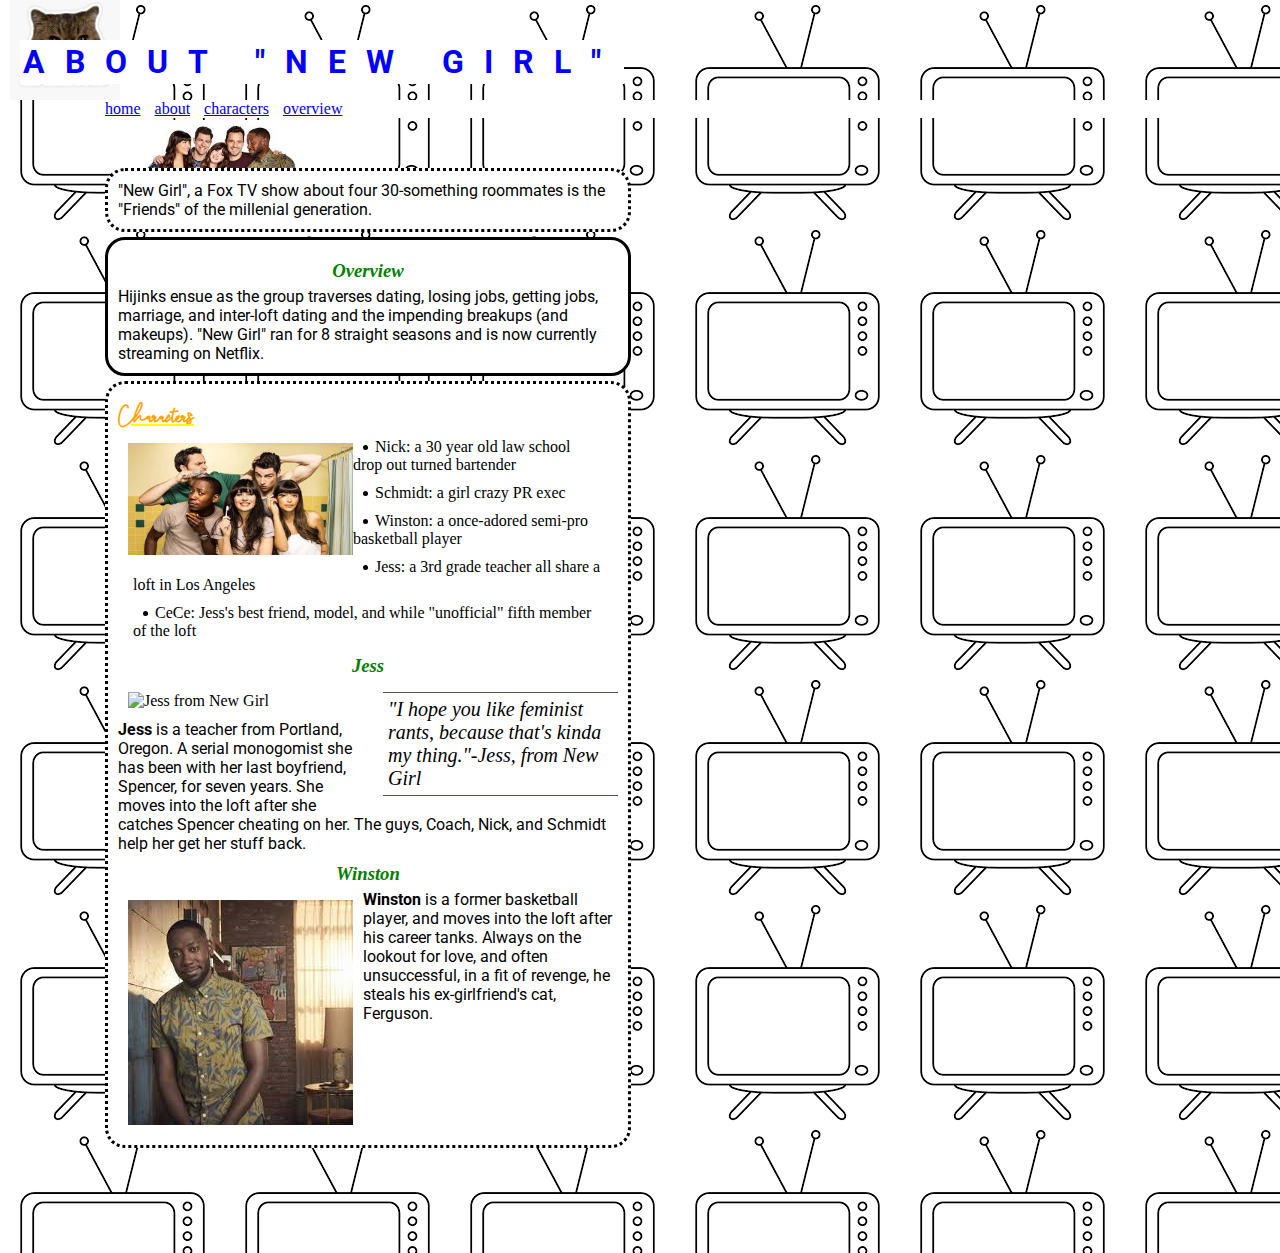
==== index.html @ 06b1664e "fixed bullets" ====
<!DOCTYPE html>
<html lang=en>
  <head>
    <title>All about New Girl!</title>
    <meta charset="utf-8">

    <link href="https://fonts.googleapis.com/css2?family=Open+Sans&family=Roboto:wght@400;500&display=swap" rel="stylesheet">

    <link href="css/styles.css" type="text/css" rel="stylesheet" />

  </head>

  <header>
    <nav>
      <ul>
        <li><a href="index.html">home</a></li>
        <li><a href="about.html">about</a></li>
        <li><a href="characters.html">characters</a></li>
        <li><a href="overview.html">overview</a></li>
      </ul>
    </nav>

<body>
  <section>
    <section class="about-new-girl">
    <h1 style="color: blue; text-transform: uppercase;">About "New Girl"</h1>
    <img src="images/newgirl1.jpeg" alt="The cast of New Girl" title="The cast of New Girl" height=112 width=200>
      <section class="about">
        <p>"New Girl", a Fox TV show about four 30-something roommates is the "Friends" of the millenial generation.</p>
      </section>
  </section>

  <section class="overview">
    <h3 style="color: green;">Overview</h3>

    <p>Hijinks ensue as the group traverses dating, losing jobs, getting jobs, marriage, and inter-loft dating and the impending breakups (and makeups). "New Girl" ran for 8 straight seasons and is now currently streaming on Netflix. </p>
  </section>

  <section class="characters">
    <h2 style="color: orange;">Characters</h2>
    <section class="all-characters">
      <img src="images/newgirl2.jpeg" alt="The cast of New Girl" title="the cast of New Girl" height=112 width=200>
        <ul>
            <li><span>Nick: a 30 year old law school drop out turned bartender</span></li>
            <li><span>Schmidt: a girl crazy PR exec</span></li>
            <li><span>Winston: a once-adored semi-pro basketball player</span></li>
            <li><span>Jess: a 3rd grade teacher all share a loft in Los Angeles </span></li>
            <li><span>CeCe: Jess's best friend, model, and while "unofficial" fifth member of the loft</span></li>
        </ul>
    </section>

    <section class="jess">
      <span>
        <h3>Jess</h3>

          <span class="clear"><img src="images/Jess.jpeg" alt="Jess from New Girl" title="Jess from New Girl"></span>
          <blockquote>"I hope you like feminist rants, because that's kinda my thing."-Jess, from <em>New Girl</em></blockquote>

          <p><b>Jess</b> is a teacher from Portland, Oregon. A serial monogomist she has been with her last boyfriend, Spencer, for seven years. She moves into the loft after she catches Spencer cheating on her. The guys, Coach, Nick, and Schmidt help her get her stuff back. </p>
      </span>
    </section>

    <section class="winston">
      <span>
      <h3>Winston</h3>

        <span class="clear"><img src="images/winston.jpeg" alt="Winston from New Girl" title="Winston from New Girl"></span>

        <p><b>Winston</b> is a former basketball player, and moves into the loft after his career tanks. Always on the lookout for love, and often unsuccessful, in a fit of revenge, he steals his ex-girlfriend's cat, Ferguson.</p>

        <div class="ferguson">
          <img class="ferguson" src="images/ferguson.jpeg" alt="ferguson" title="ferguson"/>
        </div>

        </span>
    </section>

</body>

</html>
---- css/styles.css ----
/*----------------------
Universal Styling
  -------------*/
*{
  margin: 0;
  padding: 0;
  border: 0;
}

body{
  padding: 100px;
}

p{
  background-color: white;
  display: inline;
  font-family: 'Roboto', sans-serif;
  font-weight: normal;
  text-align: left;
  overflow: scroll;
}

.about-new-girl{
  display: block;
  background-color: white;
  border-radius: 20px;
  border-style: dotted;
  border-width: 3px;
  padding: 10px;
  max-width: 500px;
}

.overview{
  display: block;
  background-color: white;
  border-radius: 20px;
  border-style: solid;
  border-width: 3px;
  margin: 5px;
  padding: 10px;
  max-width: 500px;
}

.characters{
  display: block;
  background-color: white;
  border-radius: 20px;
  border-style: dotted;
  border-width: 3px;
  margin: 5px;
  padding: 10px;
  max-width: 500px;
}

nav a:hover {
    background: pink;
}


  /*----------------------
Font CSS
  -------------*/

@font-face {
  font-family: 'cashews';
  src: url('../fonts/cashews.ttf') format('truetype');
}

font-family{
  font-family: 'opensans-regular', sans-serif;
}


/*---------------
Nav css
---------------*/
nav{
  background: white;
  list-style-type: none;
  padding: 0;
  }

li {
      display: inline;
      padding: 5px;
  }
/*----------
Body css
------*/

section.about-new-girl h1{
  margin: 30px 0px 0px 10px;
}

section.about-new-girl {
  margin: 50px 0px 0px 5px;
  display: block;
  background-color: white;
  padding: 10px;
}

section.about-new-girl img {
    position: absolute;
    object-fit: cover;
    top: 120px;
    z-index: -1;
}

body{
  background-image: url("../images/tv.png");
  }

h1{
  font-family: 'Roboto', sans-serif;
  font-weight: bold;
  letter-spacing: 20px;
  position: fixed;
  top: 10px;
  left: 10px;
  padding: 3px;
  background-color: white;
  z-index: 4;
  }

h2{
  font-family: 'cashews';
  font-weight: bold;
  text-decoration: underline yellow;
}

h3{
  color: green;
  font-style: italic;
  text-align: center;
  padding-top: 10px;
  padding-bottom: 5px;
}

section.all-characters li{
  display: list-item;
  list-style-type: disc;
  list-style-position: inside;
  padding-left: 25px;
}

li span {
    position: relative;
    left: -10px;
}

section.characters img{
  position: inline;
  top: 60px;
  left: 0px;
  padding: 10px;
  float: left;
  width: 45%;
}

section.jess img {
    padding-right: 10px;
}

section.winston img {
    padding-right: 10px;
}

section.winston {
    overflow: auto;
    height: auto;
  }


blockquote {
    float: right;
    width: 45%;
    font-size: 125%;
    font-style: italic;
    margin: 0px 0px 10px 10px;
    padding: 5px;
    border-top: 1px solid#665544;
    border-bottom: 1px solid #665544;
    margin-top: 10px;
}

div.ferguson{
  position: absolute;
  top: -20px;
  left: 0px;
  animation: drive 7s alternate infinite linear,
            jump 2s 3.2s ease infinite;
}

@keyframes drive{
  from{
    transform: translatex(-200px);
  }
  to{
    transform: translatex(1000px);
  }
}

@keyframes jump{
  0%{
    top: -40%;
  }
  50%{
    top: -100px;
  100%{
    top: -40px;
  }
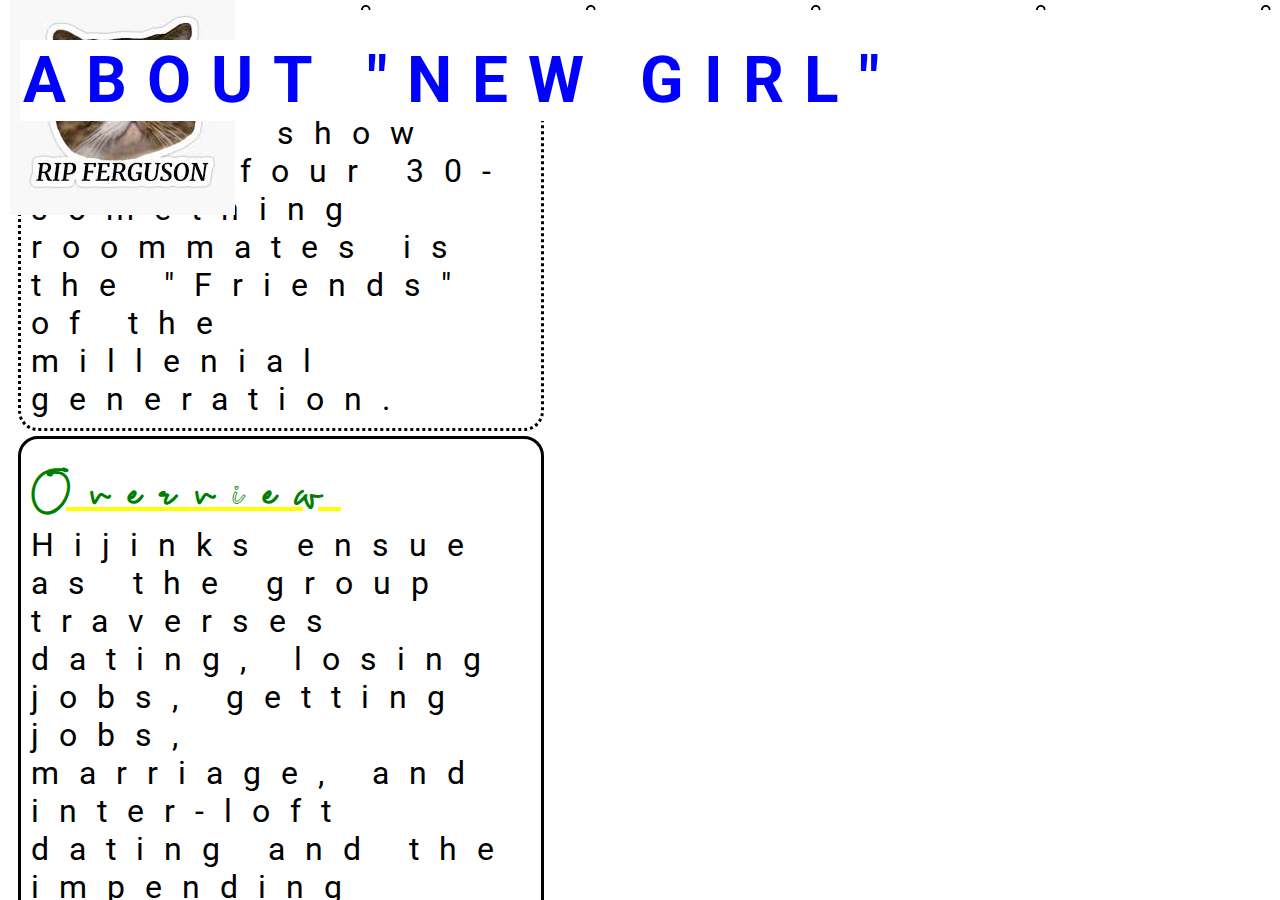
==== commit dc06bae9: "Fixed errors on code validator" ====
--- a/index.html
+++ b/index.html
@@ -19,9 +19,11 @@
         <li><a href="overview.html">overview</a></li>
       </ul>
     </nav>
+  </header>
 
 <body>
   <section>
+    <h1>About New Girl<h1>
     <section class="about-new-girl">
     <h1 style="color: blue; text-transform: uppercase;">About "New Girl"</h1>
     <img src="images/newgirl1.jpeg" alt="The cast of New Girl" title="The cast of New Girl" height=112 width=200>
@@ -31,13 +33,13 @@
   </section>
 
   <section class="overview">
-    <h3 style="color: green;">Overview</h3>
+    <h2 style="color: green;">Overview</h2>
 
     <p>Hijinks ensue as the group traverses dating, losing jobs, getting jobs, marriage, and inter-loft dating and the impending breakups (and makeups). "New Girl" ran for 8 straight seasons and is now currently streaming on Netflix. </p>
   </section>
 
   <section class="characters">
-    <h2 style="color: orange;">Characters</h2>
+    <h3 style="color: orange;">Characters</h3>
     <section class="all-characters">
       <img src="images/newgirl2.jpeg" alt="The cast of New Girl" title="the cast of New Girl" height=112 width=200>
         <ul>
@@ -50,19 +52,17 @@
     </section>
 
     <section class="jess">
-      <span>
-        <h3>Jess</h3>
+        <h4>Jess</h4>
 
-          <span class="clear"><img src="images/Jess.jpeg" alt="Jess from New Girl" title="Jess from New Girl"></span>
+          <span class="clear"><img src="images/jess.jpeg" alt="Jess from New Girl" title="Jess from New Girl"></span>
           <blockquote>"I hope you like feminist rants, because that's kinda my thing."-Jess, from <em>New Girl</em></blockquote>
 
           <p><b>Jess</b> is a teacher from Portland, Oregon. A serial monogomist she has been with her last boyfriend, Spencer, for seven years. She moves into the loft after she catches Spencer cheating on her. The guys, Coach, Nick, and Schmidt help her get her stuff back. </p>
-      </span>
     </section>
+  </section>
 
     <section class="winston">
-      <span>
-      <h3>Winston</h3>
+      <h4>Winston</h4>
 
         <span class="clear"><img src="images/winston.jpeg" alt="Winston from New Girl" title="Winston from New Girl"></span>
 
@@ -71,10 +71,7 @@
         <div class="ferguson">
           <img class="ferguson" src="images/ferguson.jpeg" alt="ferguson" title="ferguson"/>
         </div>
-
-        </span>
     </section>
-
-</body>
+  </body>
 
 </html>
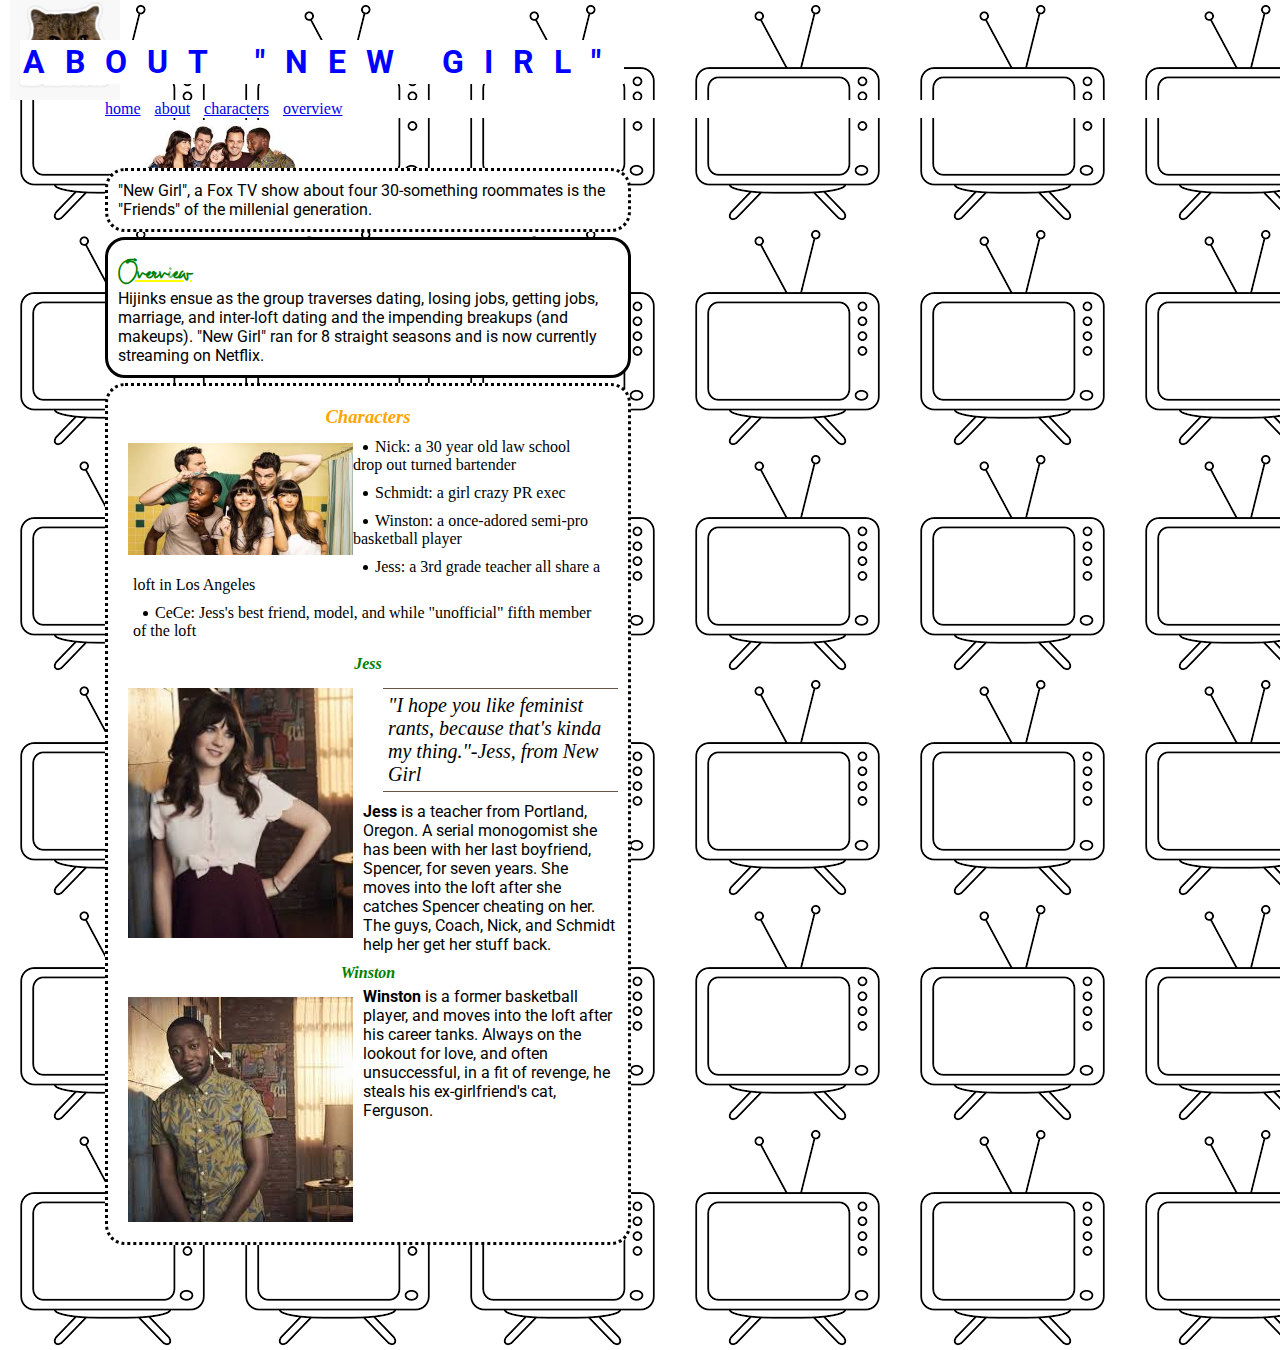
==== commit baf2f85c: "fixed errors in code validator again" ====
--- a/index.html
+++ b/index.html
@@ -22,15 +22,14 @@
   </header>
 
 <body>
-  <section>
-    <h1>About New Girl<h1>
     <section class="about-new-girl">
-    <h1 style="color: blue; text-transform: uppercase;">About "New Girl"</h1>
-    <img src="images/newgirl1.jpeg" alt="The cast of New Girl" title="The cast of New Girl" height=112 width=200>
-      <section class="about">
-        <p>"New Girl", a Fox TV show about four 30-something roommates is the "Friends" of the millenial generation.</p>
-      </section>
-  </section>
+      <h1>About New Girl<h1>
+      <h1 style="color: blue; text-transform: uppercase;">About "New Girl"</h1>
+
+      <img src="images/newgirl1.jpeg" alt="The cast of New Girl" title="The cast of New Girl" height=112 width=200>
+
+          <p>"New Girl", a Fox TV show about four 30-something roommates is the "Friends" of the millenial generation.</p>
+    </section>
 
   <section class="overview">
     <h2 style="color: green;">Overview</h2>
@@ -40,7 +39,6 @@
 
   <section class="characters">
     <h3 style="color: orange;">Characters</h3>
-    <section class="all-characters">
       <img src="images/newgirl2.jpeg" alt="The cast of New Girl" title="the cast of New Girl" height=112 width=200>
         <ul>
             <li><span>Nick: a 30 year old law school drop out turned bartender</span></li>
@@ -49,29 +47,29 @@
             <li><span>Jess: a 3rd grade teacher all share a loft in Los Angeles </span></li>
             <li><span>CeCe: Jess's best friend, model, and while "unofficial" fifth member of the loft</span></li>
         </ul>
-    </section>
+
 
     <section class="jess">
-        <h4>Jess</h4>
+      <h4>Jess</h4>
 
-          <span class="clear"><img src="images/jess.jpeg" alt="Jess from New Girl" title="Jess from New Girl"></span>
-          <blockquote>"I hope you like feminist rants, because that's kinda my thing."-Jess, from <em>New Girl</em></blockquote>
+      <span class="clear"><img src="images/jess.jpeg" alt="Jess from New Girl" title="Jess from New Girl"></span>
+        <blockquote>"I hope you like feminist rants, because that's kinda my thing."-Jess, from <em>New Girl</em></blockquote>
 
-          <p><b>Jess</b> is a teacher from Portland, Oregon. A serial monogomist she has been with her last boyfriend, Spencer, for seven years. She moves into the loft after she catches Spencer cheating on her. The guys, Coach, Nick, and Schmidt help her get her stuff back. </p>
+        <p><b>Jess</b> is a teacher from Portland, Oregon. A serial monogomist she has been with her last boyfriend, Spencer, for seven years. She moves into the loft after she catches Spencer cheating on her. The guys, Coach, Nick, and Schmidt help her get her stuff back. </p>
     </section>
-  </section>
 
     <section class="winston">
       <h4>Winston</h4>
 
-        <span class="clear"><img src="images/winston.jpeg" alt="Winston from New Girl" title="Winston from New Girl"></span>
+      <span class="clear"><img src="images/winston.jpeg" alt="Winston from New Girl" title="Winston from New Girl"></span>
 
-        <p><b>Winston</b> is a former basketball player, and moves into the loft after his career tanks. Always on the lookout for love, and often unsuccessful, in a fit of revenge, he steals his ex-girlfriend's cat, Ferguson.</p>
+      <p><b>Winston</b> is a former basketball player, and moves into the loft after his career tanks. Always on the lookout for love, and often unsuccessful, in a fit of revenge, he steals his ex-girlfriend's cat, Ferguson.</p>
 
-        <div class="ferguson">
-          <img class="ferguson" src="images/ferguson.jpeg" alt="ferguson" title="ferguson"/>
-        </div>
+      <div class="ferguson">
+        <img class="ferguson" src="images/ferguson.jpeg" alt="ferguson" title="ferguson"/>
+      </div>
     </section>
-  </body>
+  </section>
+</body>
 
 </html>
--- a/css/styles.css
+++ b/css/styles.css
@@ -20,7 +20,7 @@
   overflow: scroll;
 }
 
-.about-new-girl{
+section.about-new-girl{
   display: block;
   background-color: white;
   border-radius: 20px;
@@ -30,7 +30,7 @@
   max-width: 500px;
 }
 
-.overview{
+section.overview{
   display: block;
   background-color: white;
   border-radius: 20px;
@@ -41,7 +41,7 @@
   max-width: 500px;
 }
 
-.characters{
+section.characters{
   display: block;
   background-color: white;
   border-radius: 20px;
@@ -136,7 +136,15 @@
   padding-bottom: 5px;
 }
 
-section.all-characters li{
+h4{
+  color: green;
+  font-style: italic;
+  text-align: center;
+  padding-top: 10px;
+  padding-bottom: 5px;
+}
+
+section.characters li{
   display: list-item;
   list-style-type: disc;
   list-style-position: inside;
@@ -206,6 +214,7 @@
   }
   50%{
     top: -100px;
+  }
   100%{
     top: -40px;
   }
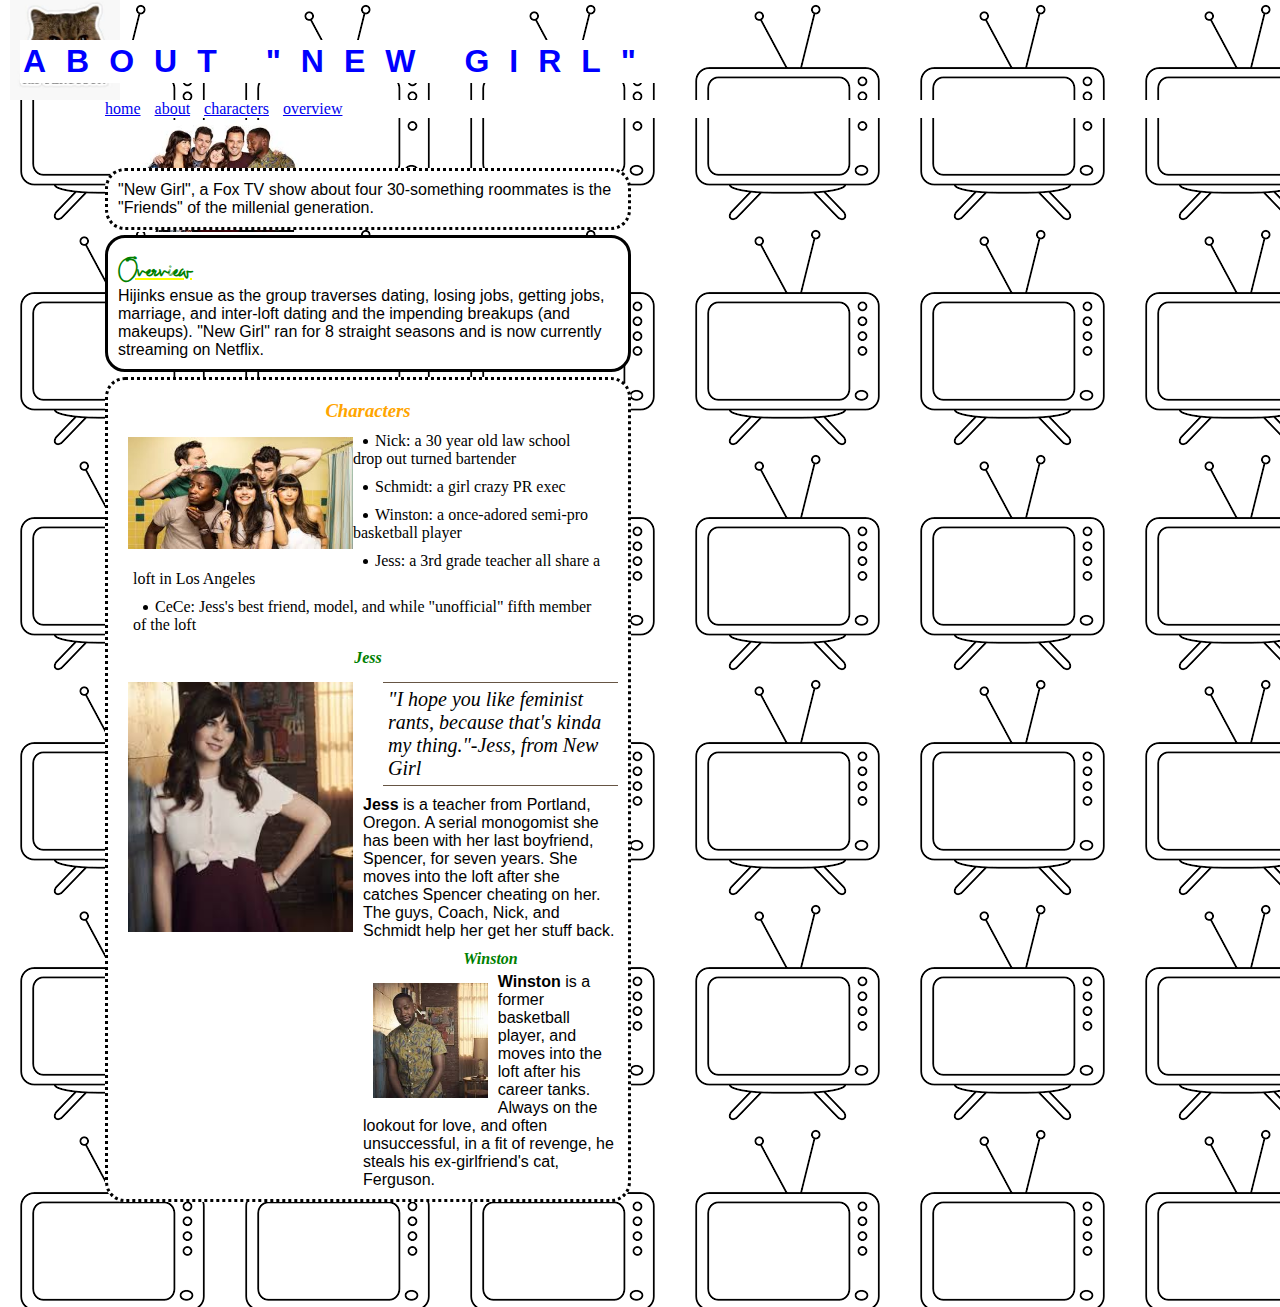
==== commit 4d60cfdd: "error fix" ====
--- a/index.html
+++ b/index.html
@@ -2,7 +2,7 @@
 <html lang=en>
   <head>
     <title>All about New Girl!</title>
-    <meta charset="utf-8">
+    <meta charset="utf-8 without BOM"
 
     <link href="https://fonts.googleapis.com/css2?family=Open+Sans&family=Roboto:wght@400;500&display=swap" rel="stylesheet">
 
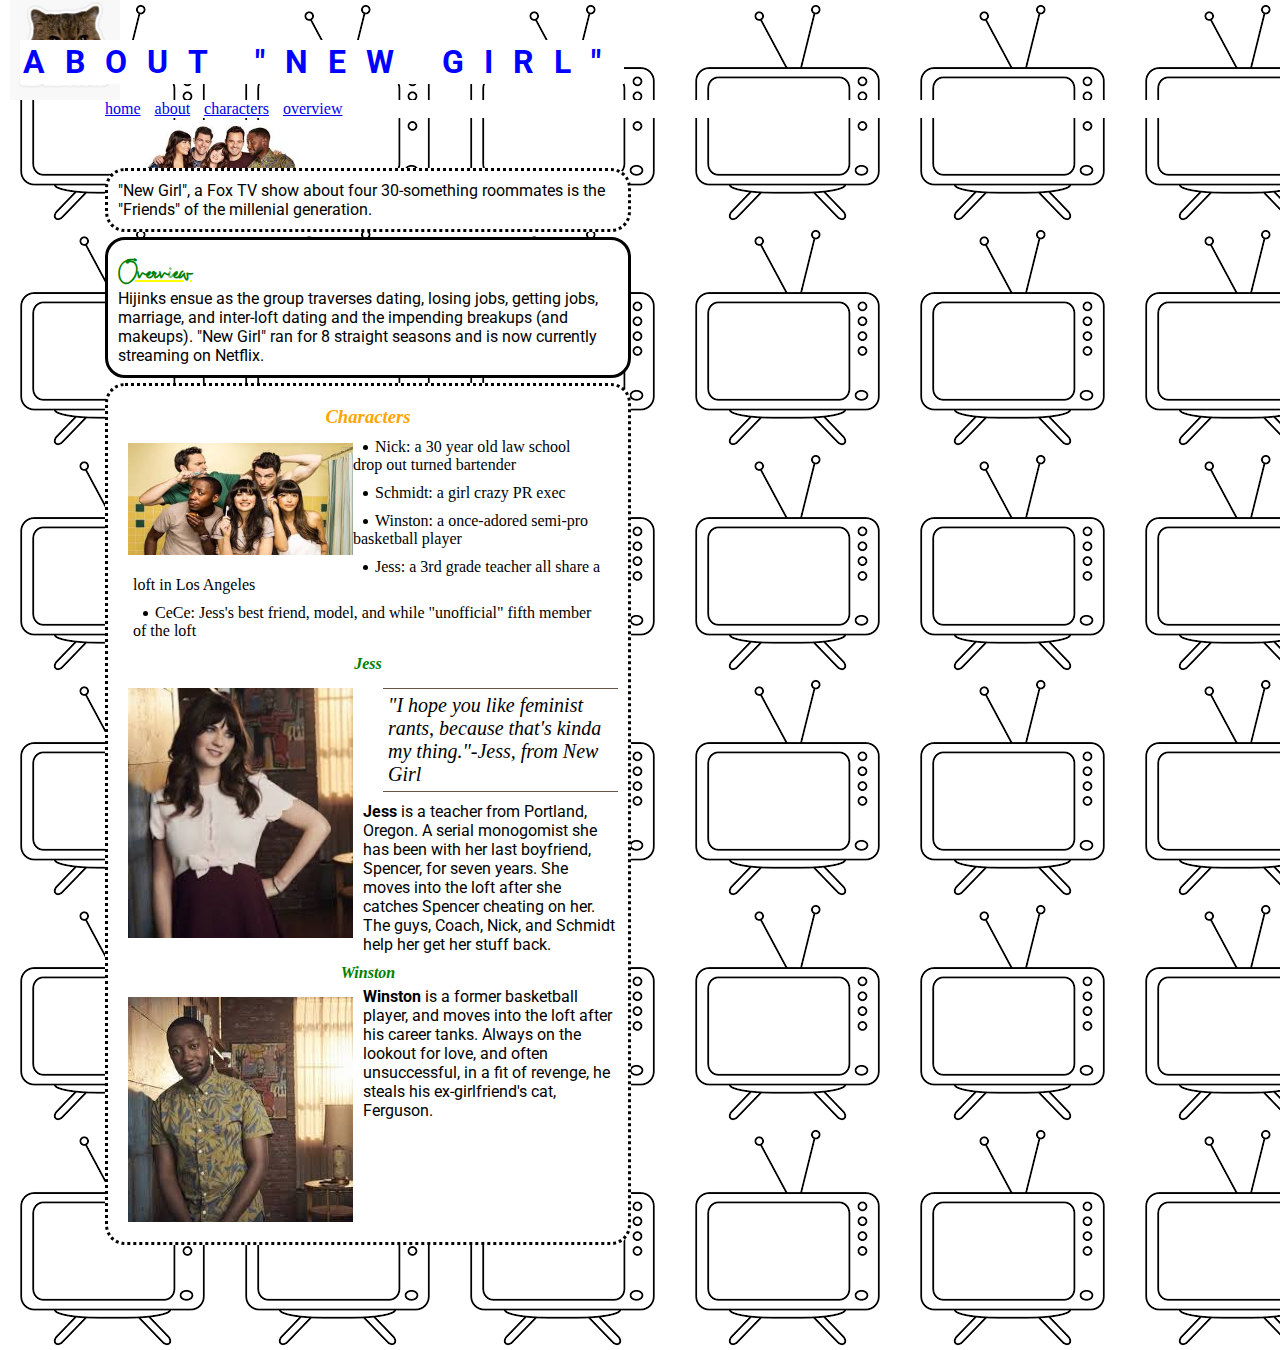
==== commit e2f279e7: "code fix" ====
--- a/index.html
+++ b/index.html
@@ -2,12 +2,11 @@
 <html lang=en>
   <head>
     <title>All about New Girl!</title>
-    <meta charset="utf-8 without BOM"
+    <meta charset="utf-8">
 
     <link href="https://fonts.googleapis.com/css2?family=Open+Sans&family=Roboto:wght@400;500&display=swap" rel="stylesheet">
 
     <link href="css/styles.css" type="text/css" rel="stylesheet" />
-
   </head>
 
   <header>
@@ -23,7 +22,6 @@
 
 <body>
     <section class="about-new-girl">
-      <h1>About New Girl<h1>
       <h1 style="color: blue; text-transform: uppercase;">About "New Girl"</h1>
 
       <img src="images/newgirl1.jpeg" alt="The cast of New Girl" title="The cast of New Girl" height=112 width=200>
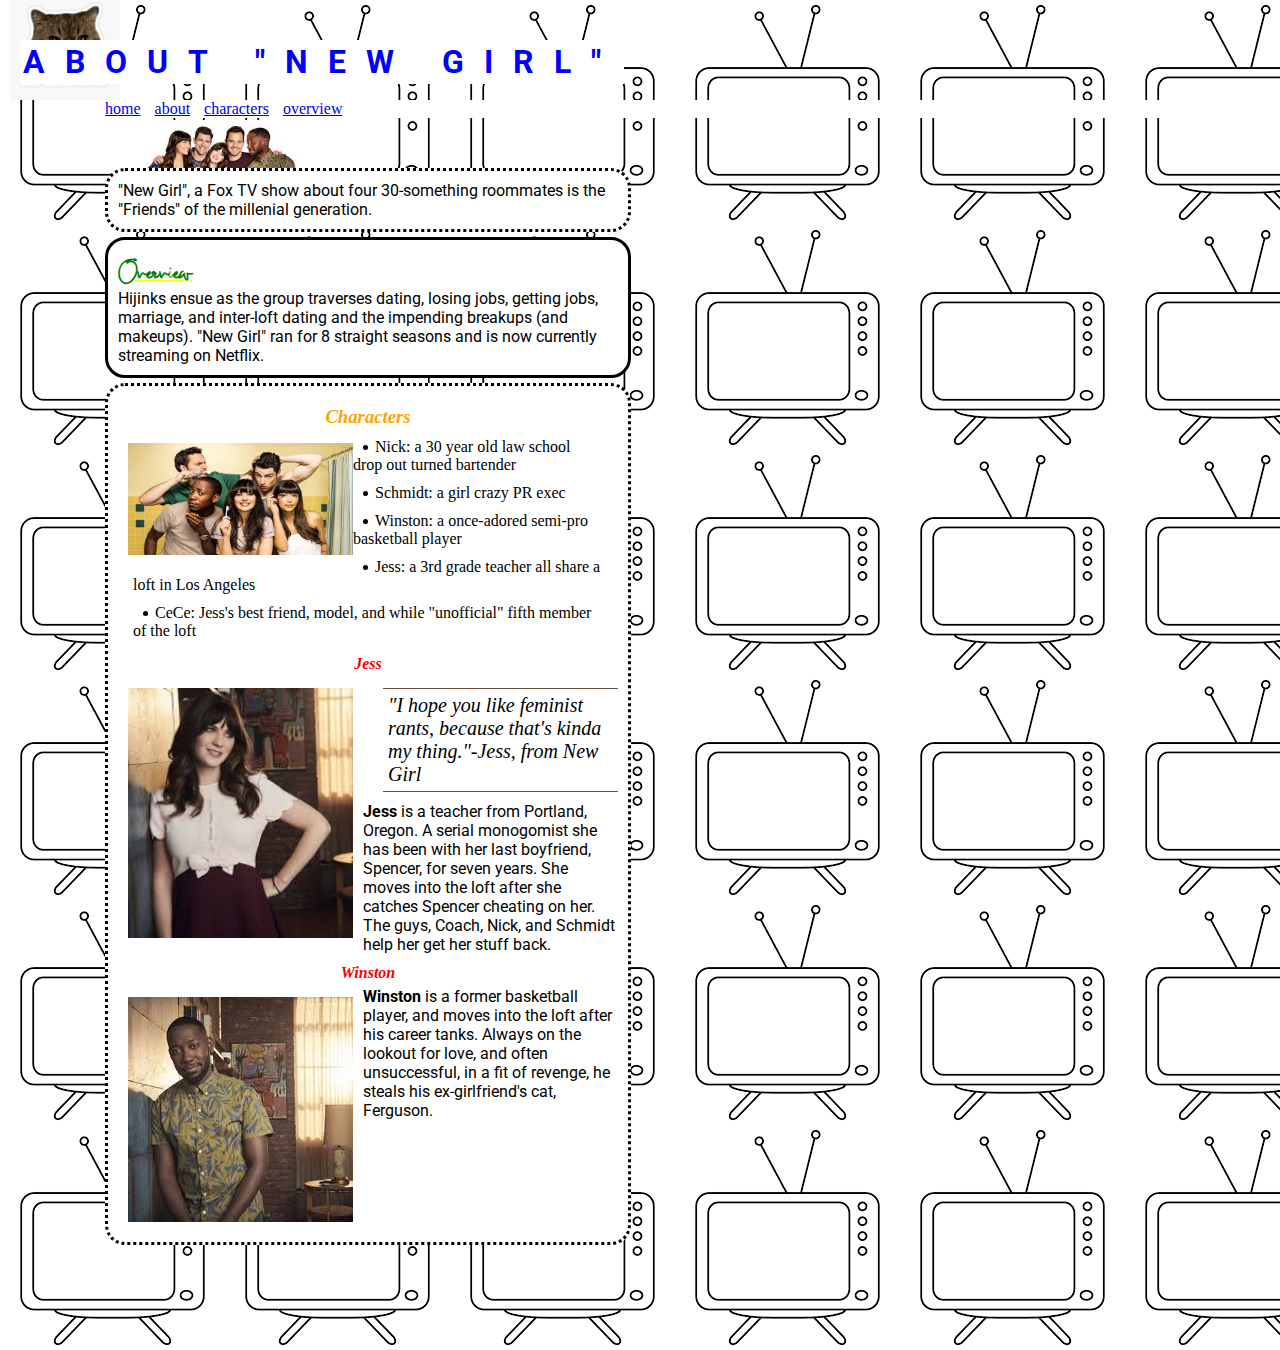
==== commit 9037c5cc: "fixed code error" ====
--- a/index.html
+++ b/index.html
@@ -9,6 +9,7 @@
     <link href="css/styles.css" type="text/css" rel="stylesheet" />
   </head>
 
+<body>
   <header>
     <nav>
       <ul>
@@ -20,14 +21,13 @@
     </nav>
   </header>
 
-<body>
-    <section class="about-new-girl">
-      <h1 style="color: blue; text-transform: uppercase;">About "New Girl"</h1>
+  <section class="about-new-girl">
+    <h1 style="color: blue; text-transform: uppercase;">About "New Girl"</h1>
 
-      <img src="images/newgirl1.jpeg" alt="The cast of New Girl" title="The cast of New Girl" height=112 width=200>
+    <img src="images/newgirl1.jpeg" alt="The cast of New Girl" title="The cast of New Girl" height=112 width=200>
 
-          <p>"New Girl", a Fox TV show about four 30-something roommates is the "Friends" of the millenial generation.</p>
-    </section>
+    <p>"New Girl", a Fox TV show about four 30-something roommates is the "Friends" of the millenial generation.</p>
+  </section>
 
   <section class="overview">
     <h2 style="color: green;">Overview</h2>
--- a/css/styles.css
+++ b/css/styles.css
@@ -136,8 +136,9 @@
   padding-bottom: 5px;
 }
 
+
 h4{
-  color: green;
+  color: red;
   font-style: italic;
   text-align: center;
   padding-top: 10px;
@@ -151,7 +152,7 @@
   padding-left: 25px;
 }
 
-li span {
+section.characters li span {
     position: relative;
     left: -10px;
 }
